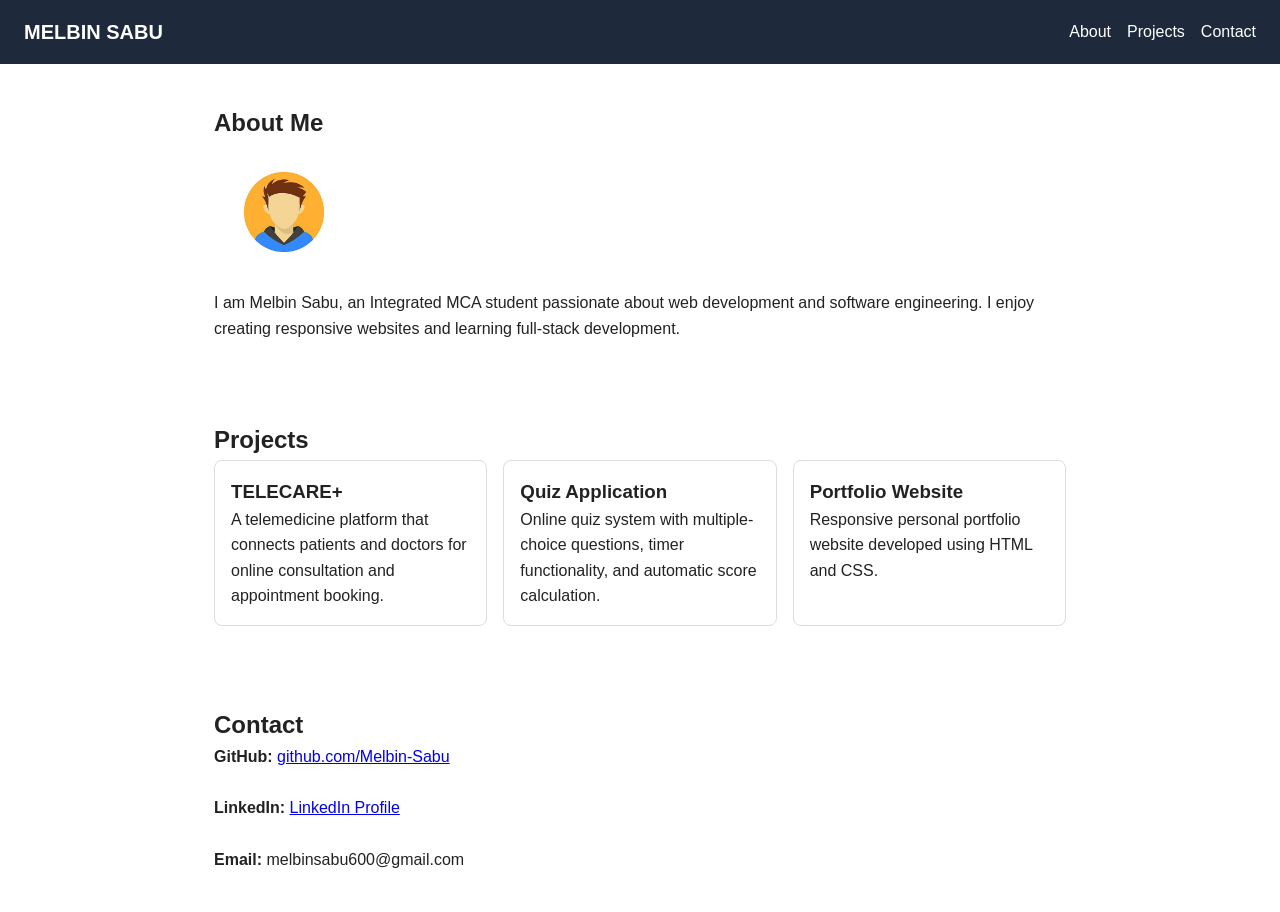
==== index.html @ fe8478ae "Initial commit" ====
<!DOCTYPE html>
<html lang="en">
<head>
    <meta charset="UTF-8">
    <meta name="viewport" content="width=device-width, initial-scale=1.0">
    <title>Melbin Sabu Portfolio</title>

    <link rel="stylesheet" href="style.css">
</head>

<body>

    <!-- Navbar -->
    <header class="navbar">
        <h1 class="logo">MELBIN SABU</h1>

        <nav class="nav-links">
            <a href="#about">About</a>
            <a href="#projects">Projects</a>
            <a href="#contact">Contact</a>
        </nav>
    </header>

    <!-- About Section -->
    <section id="about" class="section">

        <h2>About Me</h2>

        <img src="photo.jpg"
             alt="Melbin Sabu"
             width="100"
             height="100"
             style="border-radius:50%; margin:20px ;">

        <p>
            I am Melbin Sabu, an Integrated MCA student passionate about
            web development and software engineering. I enjoy creating
            responsive websites and learning full-stack development.
        </p>

    </section>

    <!-- Projects Section -->
    <section id="projects" class="section">

        <h2>Projects</h2>

        <div class="cards">

            <div class="card">
                <h3>TELECARE+</h3>
                <p>
                    A telemedicine platform that connects patients and doctors
                    for online consultation and appointment booking.
                </p>
            </div>

            <div class="card">
                <h3>Quiz Application</h3>
                <p>
                    Online quiz system with multiple-choice questions,
                    timer functionality, and automatic score calculation.
                </p>
            </div>

            <div class="card">
                <h3>Portfolio Website</h3>
                <p>
                    Responsive personal portfolio website developed
                    using HTML and CSS.
                </p>
            </div>

        </div>

    </section>

    <!-- Contact Section -->
    <section id="contact" class="section">

        <h2>Contact</h2>

        <p>
            <strong>GitHub:</strong>
            <a href="https://github.com/Melbin-Sabu" target="_blank">
                github.com/Melbin-Sabu
            </a>
        </p>

        <br>

        <p>
            <strong>LinkedIn:</strong>
            <a href="https://www.linkedin.com/in/melbin-sabu-588348314/" target="_blank">
                LinkedIn Profile
            </a>
        </p>

        <br>

        <p>
            <strong>Email:</strong>
            melbinsabu600@gmail.com
        </p>

    </section>

</body>
</html>
---- style.css ----
/* Reset */
*{
    margin:0;
    padding:0;
    box-sizing:border-box;
}

body{
    font-family:Arial, sans-serif;
    color:#222;
    line-height:1.6;
}

/* Navbar */
.navbar{
    display:flex;
    justify-content:space-between;
    align-items:center;
    padding:16px 24px;
    background:#1e293b;
    color:white;
}

.logo{
    font-size:20px;
    font-weight:bold;
}

/* Navigation */
nav{
    display:flex;
    gap:16px;
}

.navbar a{
    color:white;
    text-decoration:none;
}

/* Sections */
.section{
    padding:40px 24px;
    max-width:900px;
    margin:0 auto;
}

/* Cards */
.cards{
    display:flex;
    gap:16px;
    flex-wrap:wrap;
}

.card{
    flex:1 1 200px;
    border:1px solid #ddd;
    border-radius:8px;
    padding:16px;
    
}

/* Mobile Responsive */
@media (max-width:600px){

    .navbar{
        flex-direction:column;
        align-items:center;
        text-align:center;
    }

    nav{
        margin-top:10px;
        gap:12px;
        justify-content:center;
        flex-wrap:wrap;
    }

    .logo{
        margin-bottom:10px;
    }

    .section{
        padding:30px 16px;
    }
}
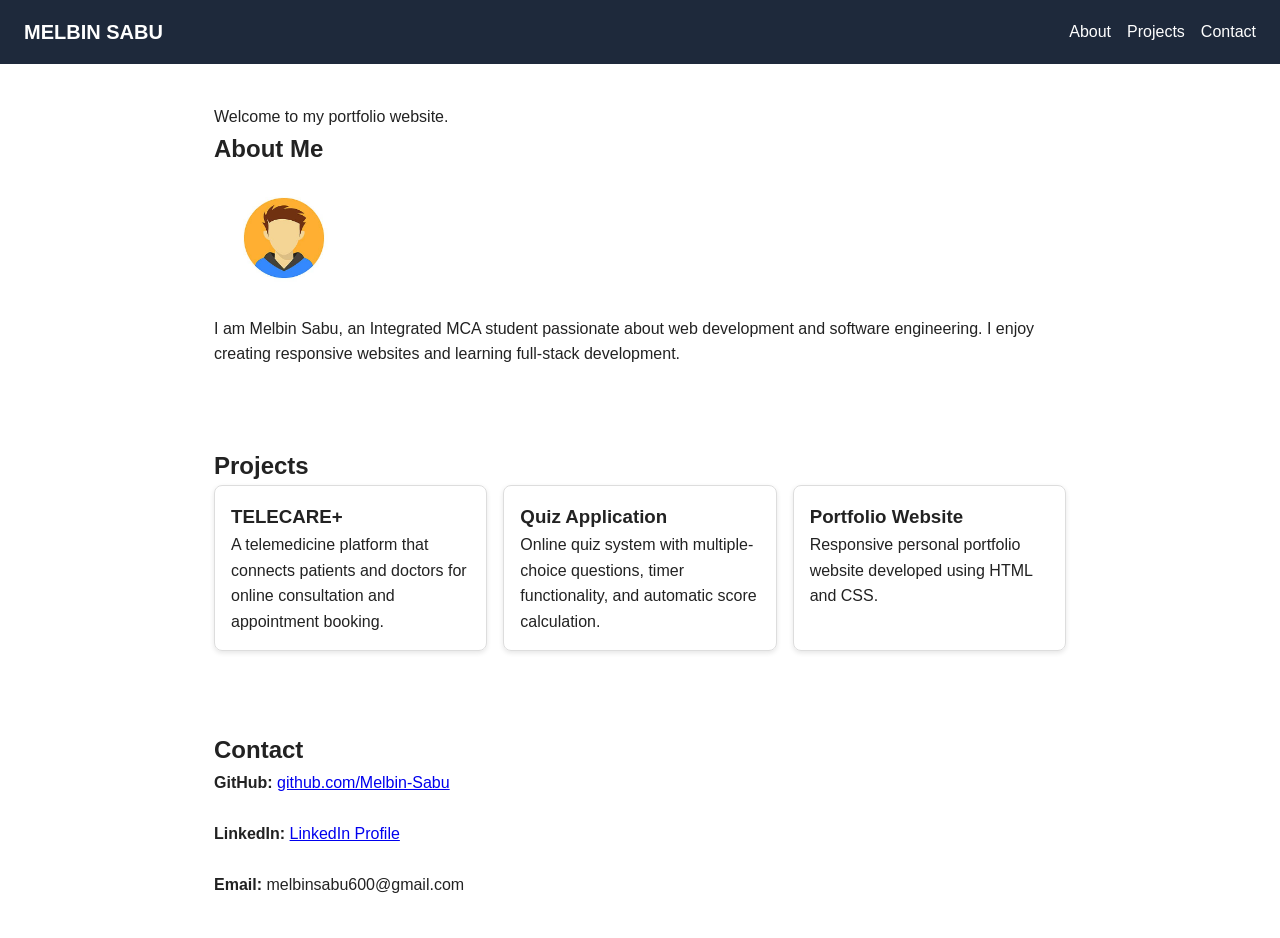
==== commit 91608821: "Update portfolio" ====
--- a/index.html
+++ b/index.html
@@ -11,6 +11,7 @@
 <body>
 
     <!-- Navbar -->
+     
     <header class="navbar">
         <h1 class="logo">MELBIN SABU</h1>
 
@@ -23,6 +24,7 @@
 
     <!-- About Section -->
     <section id="about" class="section">
+        <p>Welcome to my portfolio website.</p>
 
         <h2>About Me</h2>
 
--- a/style.css
+++ b/style.css
@@ -56,7 +56,7 @@
     border:1px solid #ddd;
     border-radius:8px;
     padding:16px;
-    
+    box-shadow:0 2px 5px rgba(0,0,0,0.1);
 }
 
 /* Mobile Responsive */
